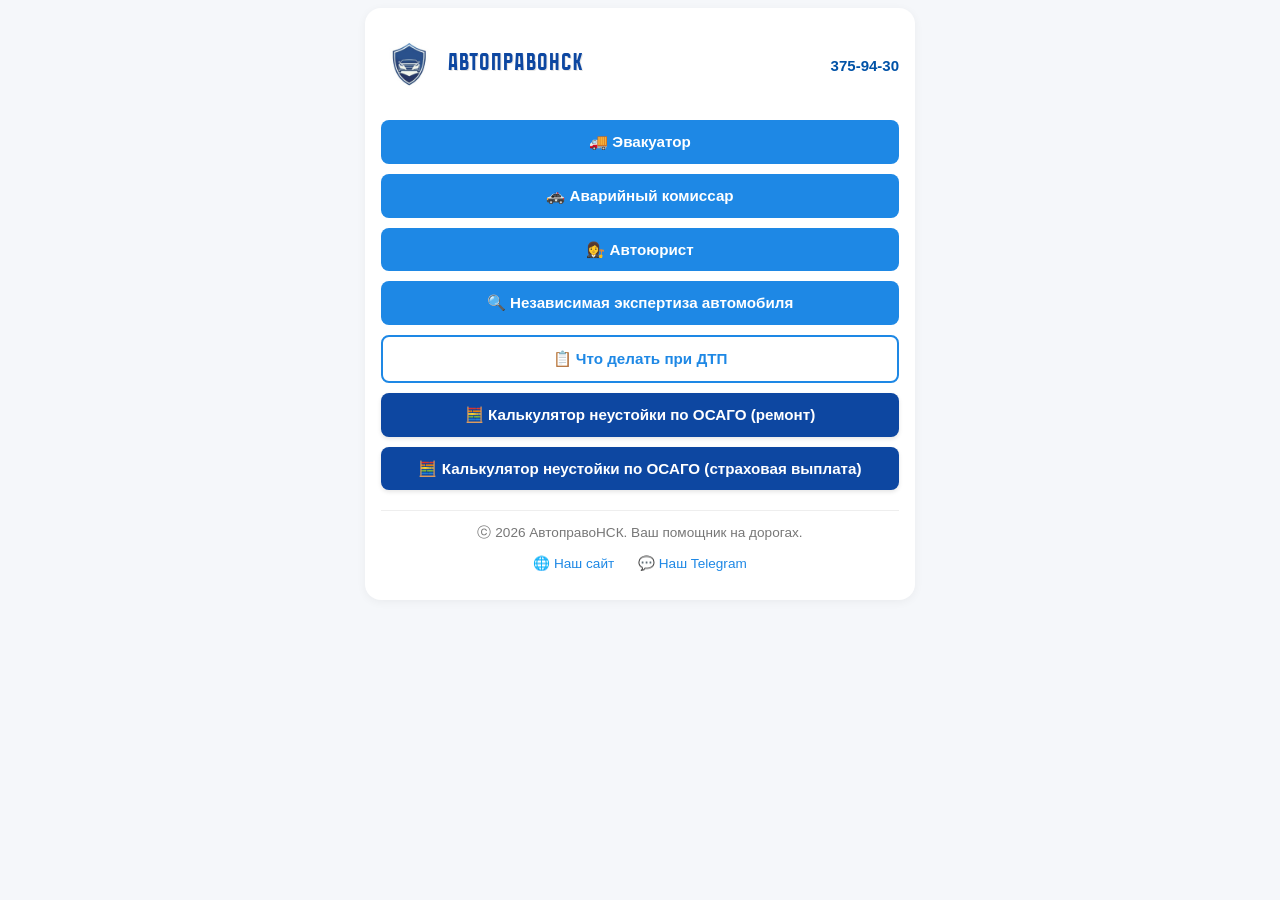
==== index.html @ 7031e536 "Update index.html" ====
<!DOCTYPE html>
<html lang="ru">
<head>
    <meta charset="UTF-8">
    <meta name="viewport" content="width=device-width, initial-scale=1.0">
    <title>АвтоправоНСК</title>
    <link rel="stylesheet" href="style.css">
    <script src="https://telegram.org/js/telegram-web-app.js"></script>
</head>
<body>
    <div class="container">
<header>
    <div style="display: flex; align-items: center; justify-content: space-between; width: 100%; flex-wrap: wrap; gap: 15px;">
        <!-- Левая часть: логотип и название -->
        <div style="display: flex; align-items: center; gap: 7px; flex-wrap: wrap;">
            <img src="logo.png" alt="АвтоправоНСК" class="header-logo">
            <div class="brand-title" style="font-size: 24px;">АвтоправоНСК</div>
        </div>
        
        <!-- Правая часть: номер телефона -->
        <div>
            <a href="tel:+73833759430" style="text-decoration: none; color: #0052a7; font-size: 15px; font-weight: bold; white-space: nowrap;">375-94-30</a>
        </div>
    </div>
</header>

        <main class="main-buttons">
            <!-- Кнопки теперь ведут на отдельные страницы -->
            <a href="tow-truck.html" class="btn btn-blue">🚚 Эвакуатор</a>
            <a href="commissioner.html" class="btn btn-blue">🚓 Аварийный комиссар</a>
            <a href="lawyer.html" class="btn btn-blue">👩‍⚖️ Автоюрист</a>
            <a href="expertise.html" class="btn btn-blue">🔍 Независимая экспертиза автомобиля</a>
            <a href="dtp-guide.html" class="btn btn-white">📋 Что делать при ДТП</a>
            <a href="calculator1.html" class="btn btn-calc">🧮 Калькулятор неустойки по ОСАГО (ремонт)</a>
            <a href="calculator2.html" class="btn btn-calc2">🧮 Калькулятор неустойки по ОСАГО (страховая выплата)</a>
        </main>

<footer>
    <p>ⓒ 2026 АвтоправоНСК. Ваш помощник на дорогах.</p>
    <div style="margin: 10px 0;">
        <a href="https://avtopravonsk.ru" target="_blank" class="footer-link" style="margin: 0 10px;">🌐 Наш сайт</a>
        <a href="https://t.me/Avtopravonsk" target="_blank" class="footer-link" style="margin: 0 10px;">💬 Наш Telegram</a>
    </div>
</footer>
    </div>

    <script src="app.js"></script>
</body>
</html>
---- style.css ----
@font-face {
    font-family: 'STENGAZETA';
    src: url('STENGAZETA.ttf') format('truetype');
    font-weight: normal;
    font-style: normal;
}

* {
    margin: 0;
    padding: 0;
    box-sizing: border-box;
    font-family: 'Segoe UI', Tahoma, Geneva, Verdana, sans-serif;
}

body {
    background-color: #f5f7fa;
    color: #333;
    line-height: 1.5;
    padding: 8px;
}

.container {
    max-width: 550px;
    margin: 0 auto;
    background-color: #ffffff;
    border-radius: 16px;
    box-shadow: 0 2px 10px rgba(0, 0, 0, 0.05);
    overflow: hidden;
    padding: 16px;
}

/* ШАПКА С ШРИФТОМ STENGAZETA */
header {
    text-align: center;
    padding: 12px 0 8px 0;
    margin-bottom: 16px;
}

.brand-title {
    font-family: 'STENGAZETA', 'Arial Black', 'Impact', sans-serif;
    color: #0d47a1;
    font-size: 2rem;
    letter-spacing: 1px;
    line-height: 1.2;
    margin-bottom: 3px;
    /* Для жирности используем text-shadow если нужно */
    text-shadow: 1px 1px 0 rgba(0,0,0,0.1);
}

.brand-subtitle {
    font-family: 'STENGAZETA', 'Arial', sans-serif;
    color: #1565c0;
    font-size: 1.1rem;
    letter-spacing: 0.5px;
    line-height: 1.3;
}

/* КНОПКИ НА ГЛАВНОЙ */
.main-buttons {
    display: grid;
    grid-template-columns: 1fr;
    gap: 10px;
    margin-bottom: 20px;
}

.btn {
    padding: 12px;
    border: none;
    border-radius: 8px;
    font-size: 0.95rem;
    font-weight: 600;
    cursor: pointer;
    transition: all 0.2s ease;
    display: block;
    text-align: center;
    text-decoration: none;
    width: 100%;
    white-space: normal;
    word-wrap: break-word;
    line-height: 1.3;
    font-family: 'Segoe UI', Tahoma, Geneva, Verdana, sans-serif;
}

.btn-blue {
    background-color: #1e88e5;
    color: white;
}

.btn-blue:hover {
    background-color: #0d6abf;
    transform: translateY(-1px);
}

.btn-white {
    background-color: white;
    color: #1e88e5;
    border: 2px solid #1e88e5;
}

.btn-white:hover {
    background-color: #e3f2fd;
    transform: translateY(-1px);
}

/* КНОПКИ КАЛЬКУЛЯТОРОВ */
.btn-calc, .btn-calc2 {
    background-color: #0d47a1;
    color: white;
    border: none;
    padding: 12px;
    border-radius: 8px;
    font-size: 0.95rem;
    font-weight: 600;
    cursor: pointer;
    transition: all 0.2s ease;
    box-shadow: 0 2px 4px rgba(0, 0, 0, 0.1);
    width: 100%;
}

.btn-calc:hover, .btn-calc2:hover {
    background-color: #1565c0;
    transform: translateY(-1px);
    box-shadow: 0 4px 8px rgba(0, 0, 0, 0.15);
}

/* КОНТЕНТ УСЛУГ */
.service-info {
    background-color: #e3f2fd;
    padding: 16px;
    border-radius: 12px;
    margin-bottom: 16px;
    border-left: 4px solid #1e88e5;
}

.service-info h2 {
    color: #1a237e;
    margin-bottom: 10px;
    font-size: 1.3rem;
    font-family: 'STENGAZETA', 'Arial Black', sans-serif;
}

.service-info p {
    margin-bottom: 8px;
    font-size: 0.95rem;
}

/* КОНТАКТНЫЕ КНОПКИ */
.phone-link {
    display: inline-block;
    background-color: #1e88e5;
    color: white;
    padding: 10px 20px;
    border-radius: 40px;
    text-decoration: none;
    font-weight: 600;
    margin: 8px 0;
    transition: background-color 0.3s;
    font-size: 0.95rem;
}

.phone-link:hover {
    background-color: #0d6abf;
}

.tg-link {
    display: inline-block;
    background-color: #0088cc;
    color: white;
    padding: 10px 20px;
    border-radius: 40px;
    text-decoration: none;
    font-weight: 600;
    margin: 8px 5px 8px 0;
    transition: background-color 0.3s;
    font-size: 0.95rem;
}

.tg-link:hover {
    background-color: #006699;
}

.contact-buttons {
    display: flex;
    flex-direction: column;
    gap: 8px;
    margin: 16px 0;
}

.contact-buttons a {
    text-decoration: none;
    display: block;
}

/* ГАЙД ПО ДТП */
.guide-list {
    list-style: none;
    margin-left: 0;
    padding-left: 0;
}

.guide-list li {
    margin-bottom: 6px;
    padding-left: 0;
    list-style-type: none;
    font-size: 0.95rem;
    line-height: 1.4;
}

/* ПОДВАЛ */
footer {
    text-align: center;
    margin-top: 20px;
    padding-top: 12px;
    border-top: 1px solid #eee;
    color: #777;
    font-size: 0.85rem;
}

.footer-link {
    color: #1e88e5;
    text-decoration: none;
    font-weight: 500;
    transition: color 0.3s ease;
    font-size: 0.85rem;
}

.footer-link:hover {
    color: #0d47a1;
    text-decoration: underline;
}

/* ============================================ */
/* СТИЛИ ДЛЯ КАЛЬКУЛЯТОРА 1 */
/* ============================================ */
.calculator-repair-container {
    background-color: #ffffff;
    border-radius: 12px;
    box-shadow: 0 3px 12px rgba(0, 0, 0, 0.1);
    width: 100%;
    max-width: 100%;
    overflow: hidden;
    margin: 0 auto 20px auto;
    padding: 16px;
}

.calculator-header {
    text-align: center;
    margin-bottom: 16px;
    border-bottom: 1px solid #1e88e5;
    padding-bottom: 10px;
}

.calculator-title {
    color: #1a237e;
    font-size: 1.3rem;
    font-weight: 700;
    font-family: 'STENGAZETA', 'Arial Black', sans-serif;
}

.calculator-body {
    padding: 5px 0;
}

.input-group {
    margin-bottom: 16px;
}

.input-label {
    display: block;
    font-weight: 600;
    margin-bottom: 5px;
    color: #2c3e50;
    font-size: 0.95rem;
}

.input-field {
    width: 100%;
    padding: 10px 12px;
    border: 1px solid #ddd;
    border-radius: 6px;
    font-size: 0.95rem;
    transition: border-color 0.3s;
}

.input-field:focus {
    border-color: #1e88e5;
    outline: none;
}

.input-note {
    font-size: 0.8rem;
    color: #666;
    margin-top: 4px;
}

.calculate-button {
    background-color: #1e88e5;
    color: white;
    border: none;
    padding: 12px 20px;
    font-size: 1rem;
    font-weight: 600;
    border-radius: 6px;
    cursor: pointer;
    width: 100%;
    margin: 16px 0;
    transition: background-color 0.3s;
}

.calculate-button:hover {
    background-color: #0d6abf;
}

.holiday-info {
    background-color: #fff3e0;
    border-left: 3px solid #ff9800;
    padding: 12px;
    border-radius: 4px;
    margin: 16px 0;
}

.holiday-info h4 {
    color: #e65100;
    margin-bottom: 6px;
    font-size: 1rem;
}

.result-container {
    background-color: #f8f9fa;
    border-radius: 8px;
    padding: 16px;
    margin-top: 16px;
}

.result-title {
    color: #1a237e;
    font-size: 1.2rem;
    margin-bottom: 12px;
    font-family: 'STENGAZETA', 'Arial Black', sans-serif;
}

.result-line {
    display: flex;
    justify-content: space-between;
    align-items: center;
    padding: 10px 16px;
    margin: 12px 0;
    border-radius: 6px;
    border-left: 3px solid;
}

.blue-bg {
    background-color: #e8f4fc;
    border-left-color: #3498db;
}

.result-label {
    font-size: 14px;
    font-weight: 600;
    color: #2c3e50;
}

.result-value {
    font-size: 16px;
    font-weight: 700;
    color: #2c3e50;
}

.result-details {
    background-color: white;
    padding: 12px;
    border-radius: 6px;
    border: 1px solid #e0e0e0;
    line-height: 1.6;
    font-size: 0.95rem;
}

.result-details p {
    margin: 8px 0;
}

/* ============================================ */
/* СТИЛИ ДЛЯ КАЛЬКУЛЯТОРА 2 */
/* ============================================ */
.calculator-payment-container {
    background-color: #ffffff;
    border-radius: 12px;
    box-shadow: 0 3px 12px rgba(0, 0, 0, 0.1);
    width: 100%;
    max-width: 100%;
    overflow: hidden;
    margin: 0 auto 20px auto;
    padding: 16px;
}

.result-lines {
    margin: 16px 0;
}

.green-bg {
    background-color: #e8f8f0;
    border-left-color: #27ae60;
}

.green-bg .result-value {
    color: #27ae60;
    font-size: 18px;
}

.penalty-section {
    background-color: #fff8e1;
    border-left: 3px solid #ffc107;
    padding: 12px;
    margin: 12px 0;
    border-radius: 0 6px 6px 0;
}

.fine-section {
    background-color: #ffeaea;
    border-left: 3px solid #e74c3c;
    padding: 12px;
    margin: 12px 0;
    border-radius: 0 6px 6px 0;
}

.no-penalty {
    color: #27ae60;
    font-weight: 600;
    padding: 8px;
    background-color: #d4edda;
    border-radius: 4px;
    margin: 8px 0;
    font-size: 0.95rem;
}

.penalty-applied {
    color: #e74c3c;
    font-weight: 600;
    padding: 8px;
    background-color: #f8d7da;
    border-radius: 4px;
    margin: 8px 0;
    font-size: 0.95rem;
}

/* МЕДИА-ЗАПРОСЫ ДЛЯ МОБИЛЬНЫХ */
@media (max-width: 600px) {
    .container {
        padding: 12px;
    }
    
    .brand-title {
        font-size: 1.7rem;
    }
    
    .brand-subtitle {
        font-size: 1rem;
    }
    
    .btn, .btn-calc, .btn-calc2 {
        padding: 10px;
        font-size: 0.9rem;
    }
    
    .service-info h2 {
        font-size: 1.2rem;
    }
    
    .service-info p,
    .guide-list li,
    .phone-link,
    .tg-link {
        font-size: 0.9rem;
    }
    
    .phone-link,
    .tg-link {
        padding: 8px 16px;
    }
    
    .result-line {
        flex-direction: column;
        align-items: flex-start;
        padding: 10px 12px;
    }
    
    .result-label {
        margin-bottom: 4px;
        font-size: 14px;
    }
    
    .result-value {
        font-size: 15px;
        align-self: flex-end;
    }
    
    .green-bg .result-value {
        font-size: 16px;
    }
    
    .calculator-title {
        font-size: 1.1rem;
    }
    
    .input-label {
        font-size: 0.9rem;
    }
    
    .input-field {
        padding: 8px 10px;
        font-size: 0.9rem;
    }
    
    .calculate-button {
        padding: 10px 16px;
        font-size: 0.95rem;
    }
}
.header-logo {
    width: 60px;  /* Подберите нужный размер */
    height: auto;
    object-fit: contain;
}
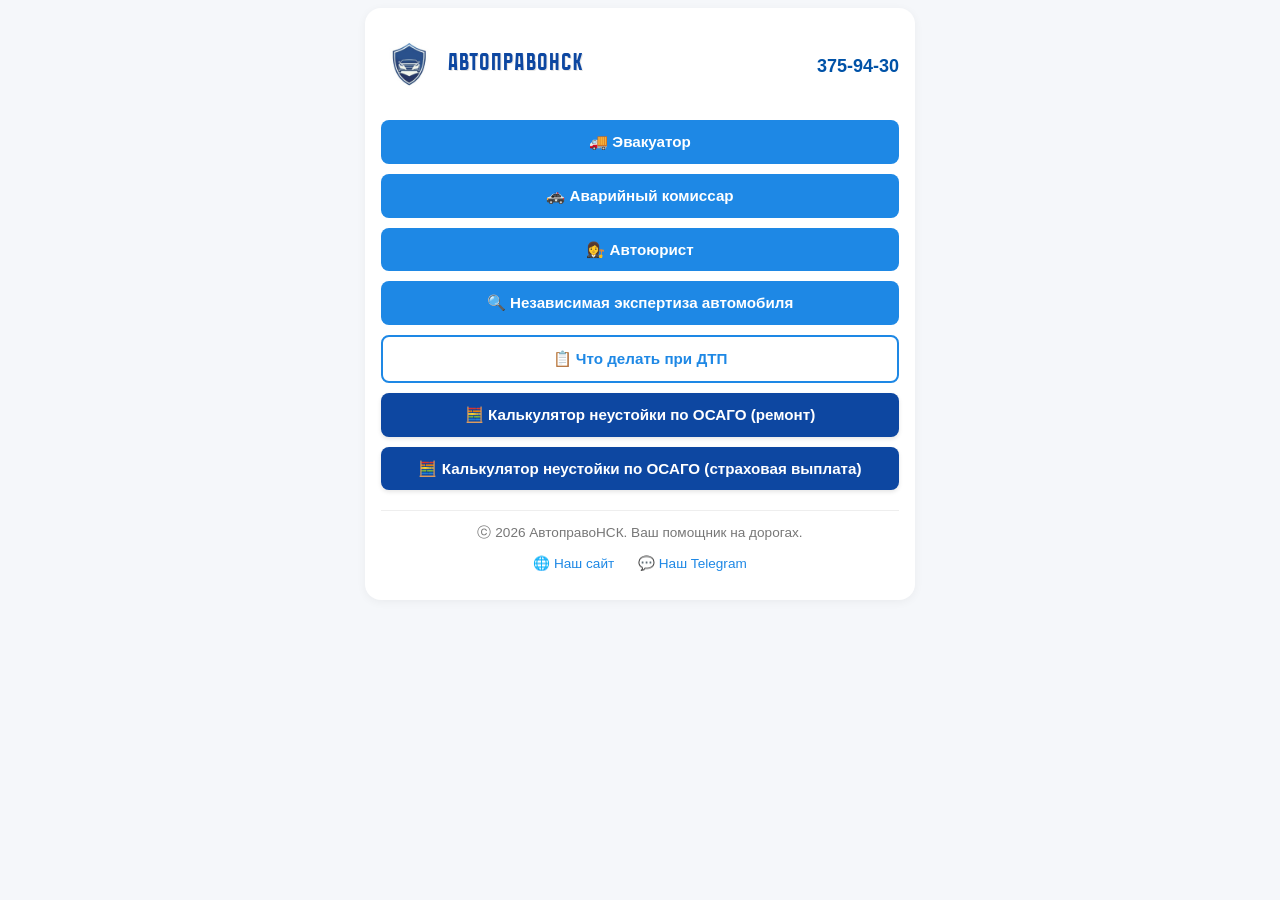
==== commit f576e8ff: "Update index.html" ====
--- a/index.html
+++ b/index.html
@@ -19,7 +19,7 @@
         
         <!-- Правая часть: номер телефона -->
         <div>
-            <a href="tel:+73833759430" style="text-decoration: none; color: #0052a7; font-size: 15px; font-weight: bold; white-space: nowrap;">375-94-30</a>
+            <a href="tel:+73833759430" style="text-decoration: none; color: #0052a7; font-size: 18px; font-weight: bold; white-space: nowrap;">375-94-30</a>
         </div>
     </div>
 </header>
@@ -68,3 +68,4 @@
 
 
 
+
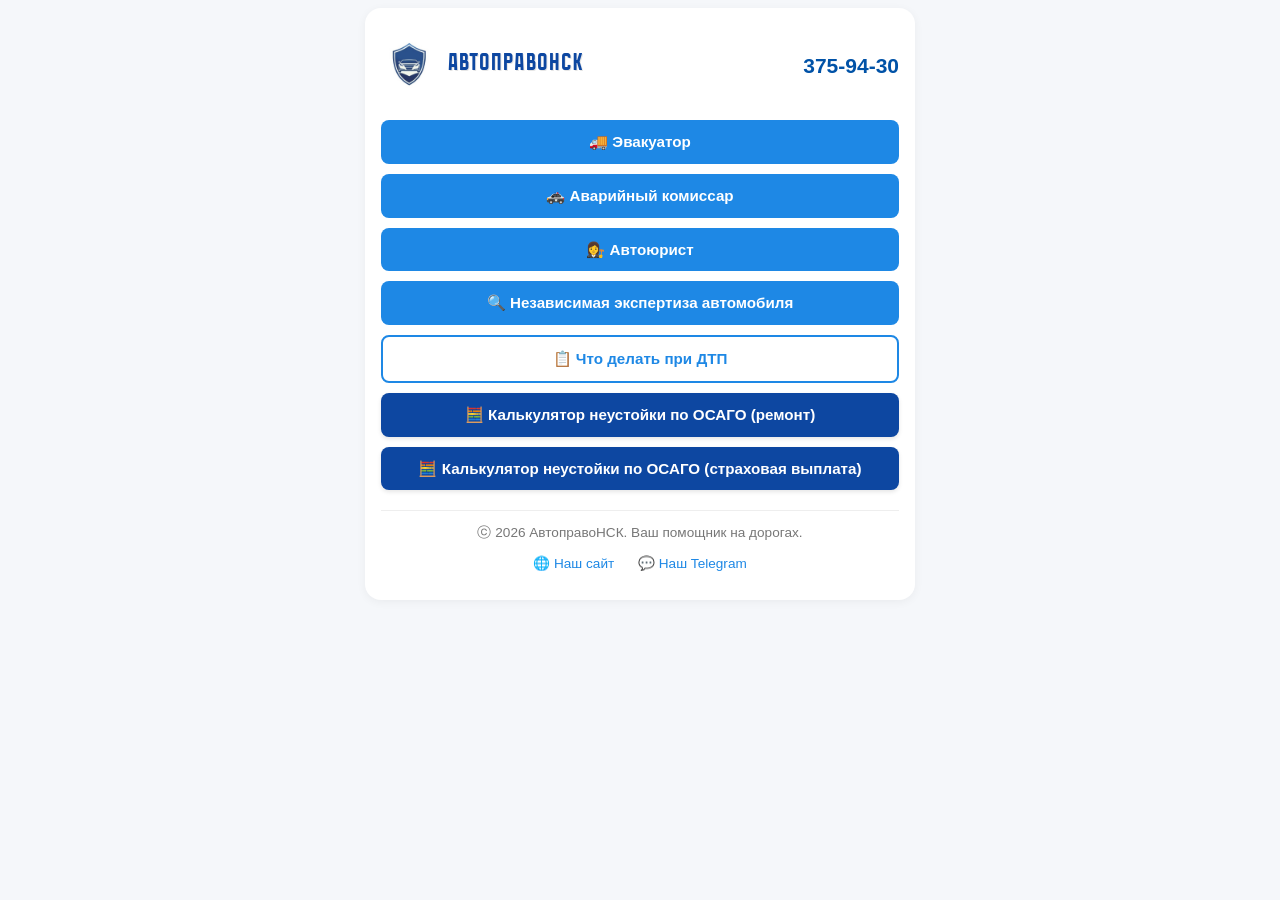
==== commit 2d190a51: "Update index.html" ====
--- a/index.html
+++ b/index.html
@@ -19,7 +19,7 @@
         
         <!-- Правая часть: номер телефона -->
         <div>
-            <a href="tel:+73833759430" style="text-decoration: none; color: #0052a7; font-size: 18px; font-weight: bold; white-space: nowrap;">375-94-30</a>
+            <a href="tel:+73833759430" style="text-decoration: none; color: #0052a7; font-size: 21px; font-weight: bold; white-space: nowrap;">375-94-30</a>
         </div>
     </div>
 </header>
@@ -69,3 +69,4 @@
 
 
 
+
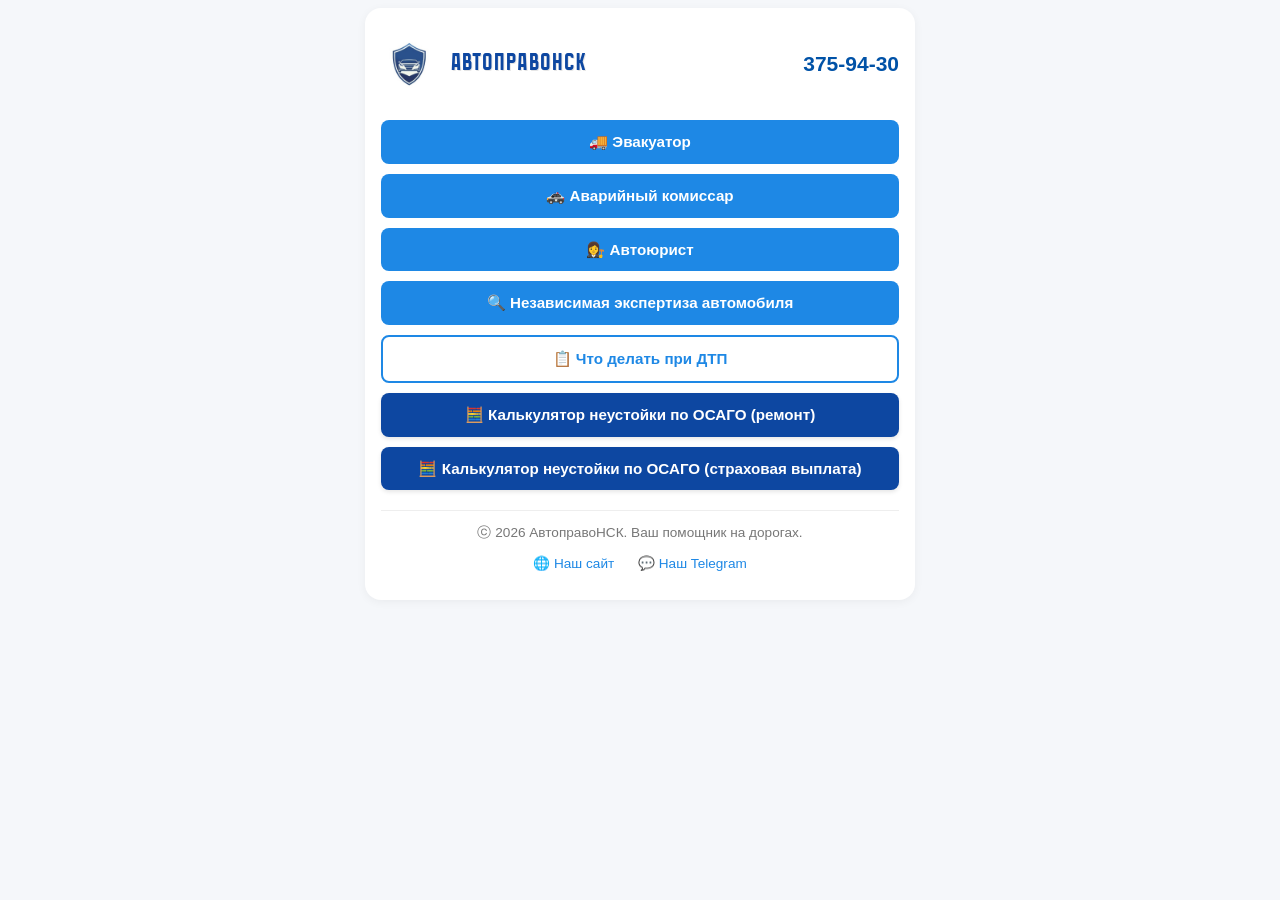
==== commit 5dfdb25c: "Update index.html" ====
--- a/index.html
+++ b/index.html
@@ -9,16 +9,16 @@
 </head>
 <body>
     <div class="container">
-<header>
+        <header>
     <div style="display: flex; align-items: center; justify-content: space-between; width: 100%; flex-wrap: wrap; gap: 15px;">
         <!-- Левая часть: логотип и название -->
-        <div style="display: flex; align-items: center; gap: 7px; flex-wrap: wrap;">
+        <div style="display: flex; align-items: center; gap: 10px; flex-wrap: wrap;">
             <img src="logo.png" alt="АвтоправоНСК" class="header-logo">
             <div class="brand-title" style="font-size: 24px;">АвтоправоНСК</div>
         </div>
         
         <!-- Правая часть: номер телефона -->
-        <div>
+        <div style="position: relative; top: -2px;">
             <a href="tel:+73833759430" style="text-decoration: none; color: #0052a7; font-size: 21px; font-weight: bold; white-space: nowrap;">375-94-30</a>
         </div>
     </div>
@@ -70,3 +70,4 @@
 
 
 
+
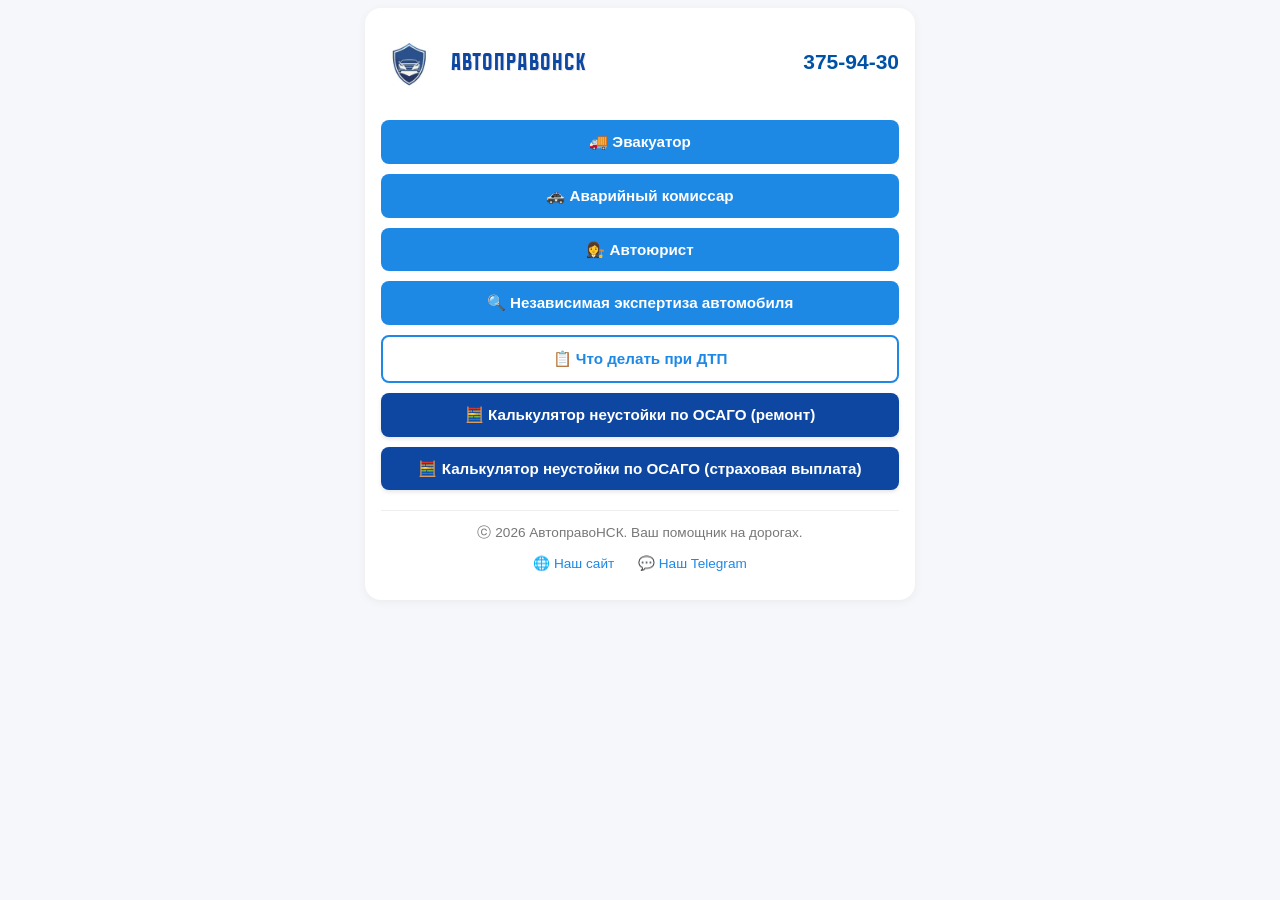
==== commit 4a466a55: "Update index.html" ====
--- a/index.html
+++ b/index.html
@@ -18,7 +18,7 @@
         </div>
         
         <!-- Правая часть: номер телефона -->
-        <div style="position: relative; top: -2px;">
+        <div style="position: relative; top: -4px;">
             <a href="tel:+73833759430" style="text-decoration: none; color: #0052a7; font-size: 21px; font-weight: bold; white-space: nowrap;">375-94-30</a>
         </div>
     </div>
@@ -71,3 +71,4 @@
 
 
 
+
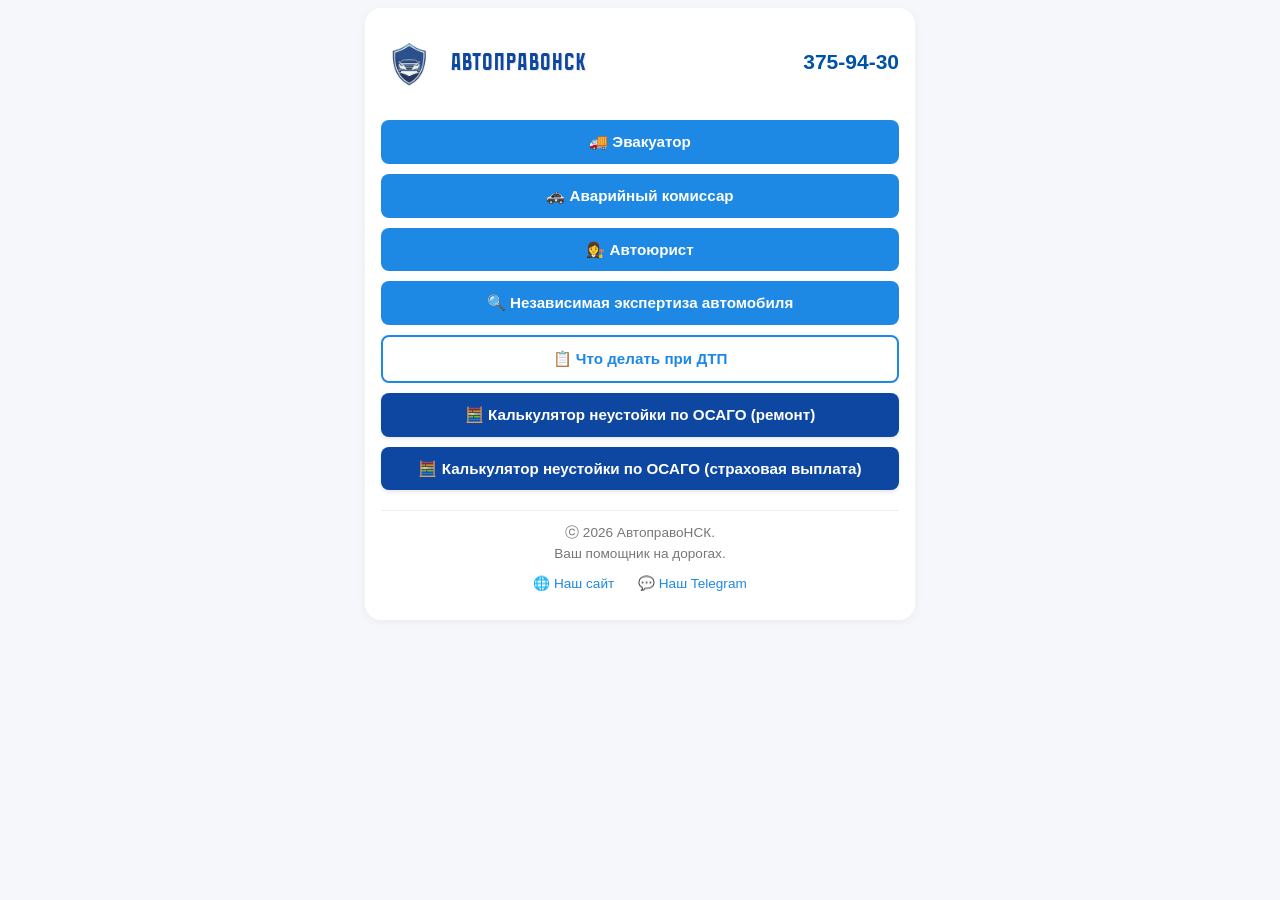
==== commit 7971f221: "Update index.html" ====
--- a/index.html
+++ b/index.html
@@ -36,7 +36,7 @@
         </main>
 
 <footer>
-    <p>ⓒ 2026 АвтоправоНСК. Ваш помощник на дорогах.</p>
+    <p>ⓒ 2026 АвтоправоНСК. <br>Ваш помощник на дорогах.</p>
     <div style="margin: 10px 0;">
         <a href="https://avtopravonsk.ru" target="_blank" class="footer-link" style="margin: 0 10px;">🌐 Наш сайт</a>
         <a href="https://t.me/Avtopravonsk" target="_blank" class="footer-link" style="margin: 0 10px;">💬 Наш Telegram</a>
@@ -72,3 +72,4 @@
 
 
 
+
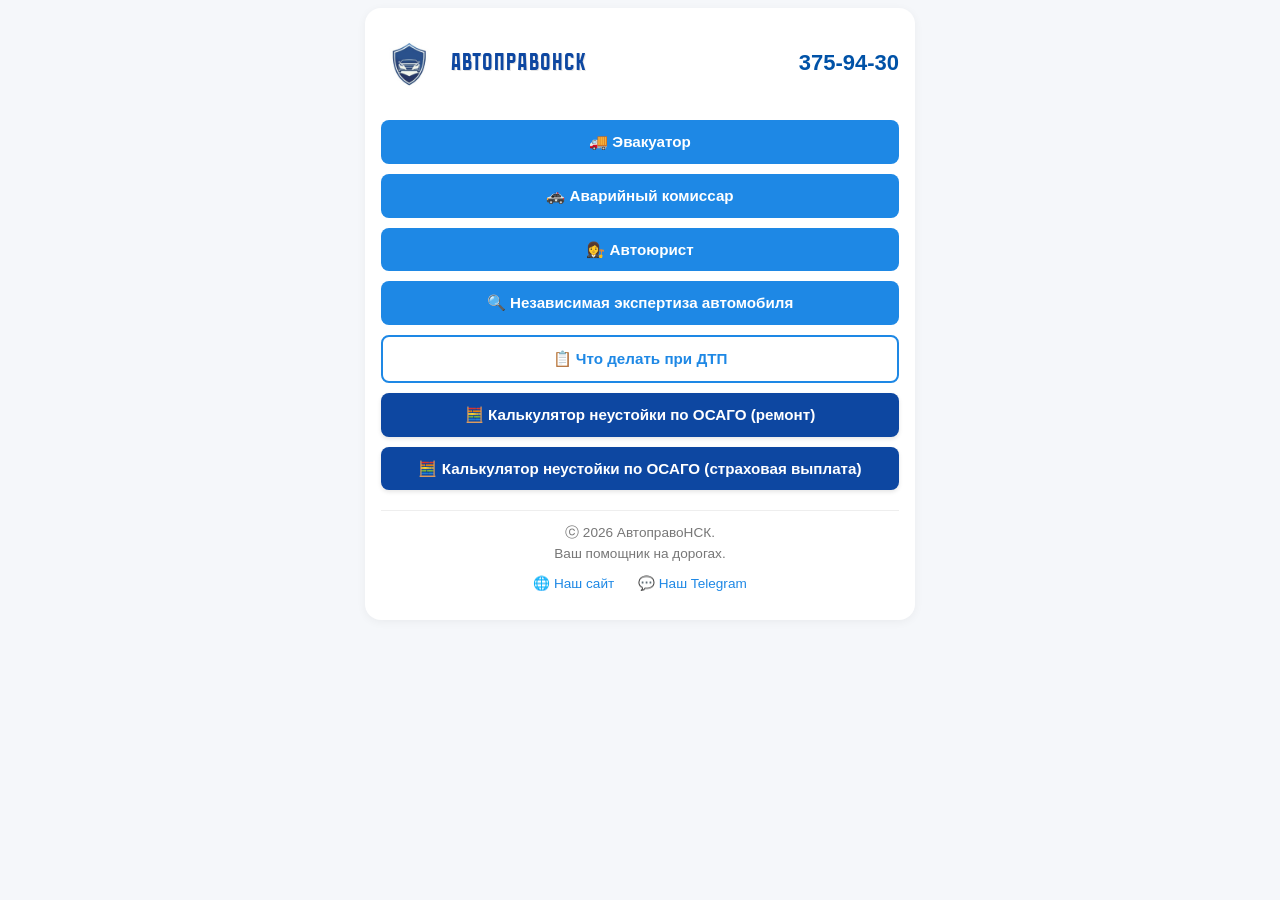
==== commit 0eaa75b8: "Update index.html" ====
--- a/index.html
+++ b/index.html
@@ -19,7 +19,7 @@
         
         <!-- Правая часть: номер телефона -->
         <div style="position: relative; top: -4px;">
-            <a href="tel:+73833759430" style="text-decoration: none; color: #0052a7; font-size: 21px; font-weight: bold; white-space: nowrap;">375-94-30</a>
+            <a href="tel:+73833759430" style="text-decoration: none; color: #0052a7; font-size: 22px; font-weight: bold; white-space: nowrap;">375-94-30</a>
         </div>
     </div>
 </header>
@@ -73,3 +73,4 @@
 
 
 
+
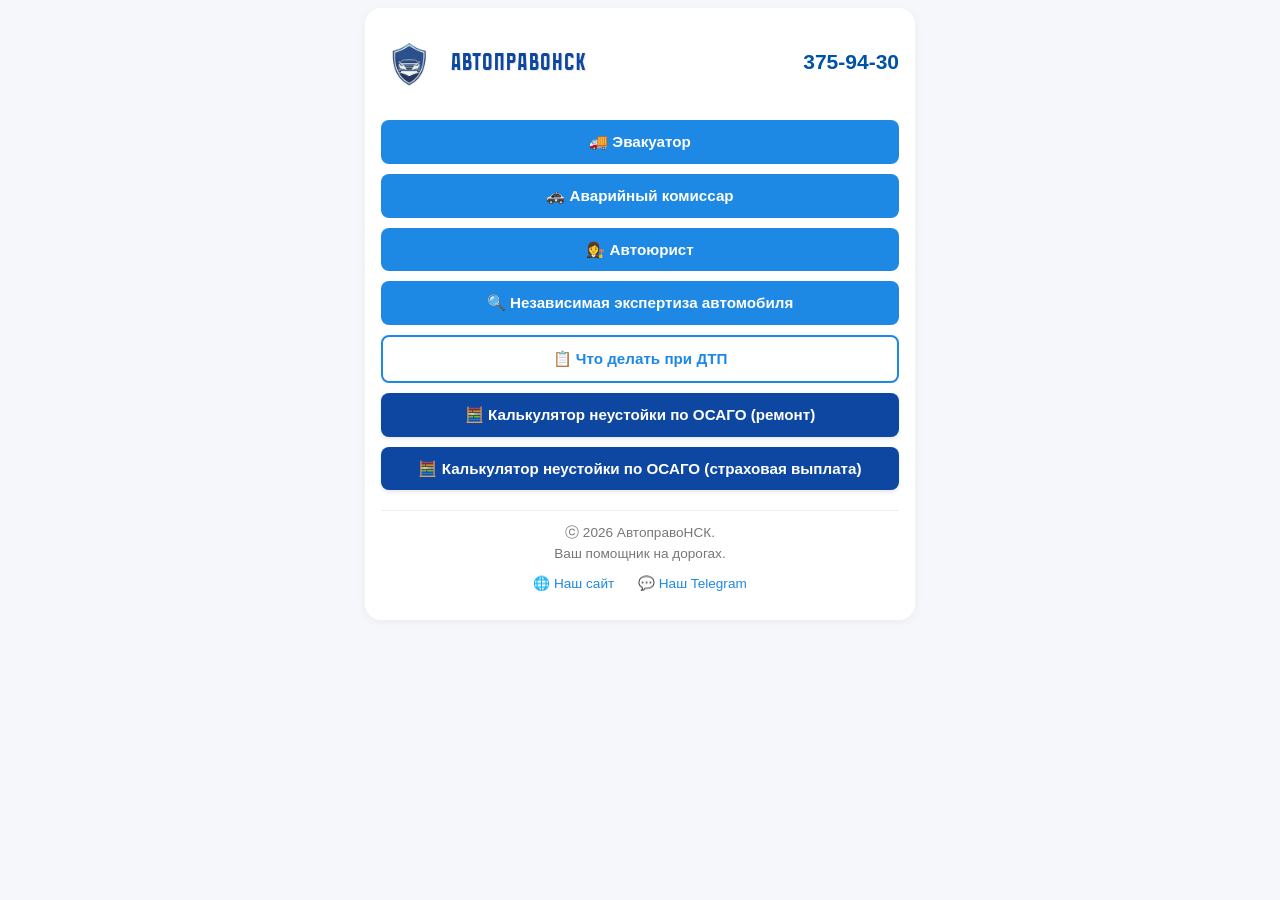
==== commit d1e7e423: "Update index.html" ====
--- a/index.html
+++ b/index.html
@@ -19,7 +19,7 @@
         
         <!-- Правая часть: номер телефона -->
         <div style="position: relative; top: -4px;">
-            <a href="tel:+73833759430" style="text-decoration: none; color: #0052a7; font-size: 22px; font-weight: bold; white-space: nowrap;">375-94-30</a>
+            <a href="tel:+73833759430" style="text-decoration: none; color: #0052a7; font-size: 21px; font-weight: bold; white-space: nowrap;">375-94-30</a>
         </div>
     </div>
 </header>
@@ -74,3 +74,4 @@
 
 
 
+
